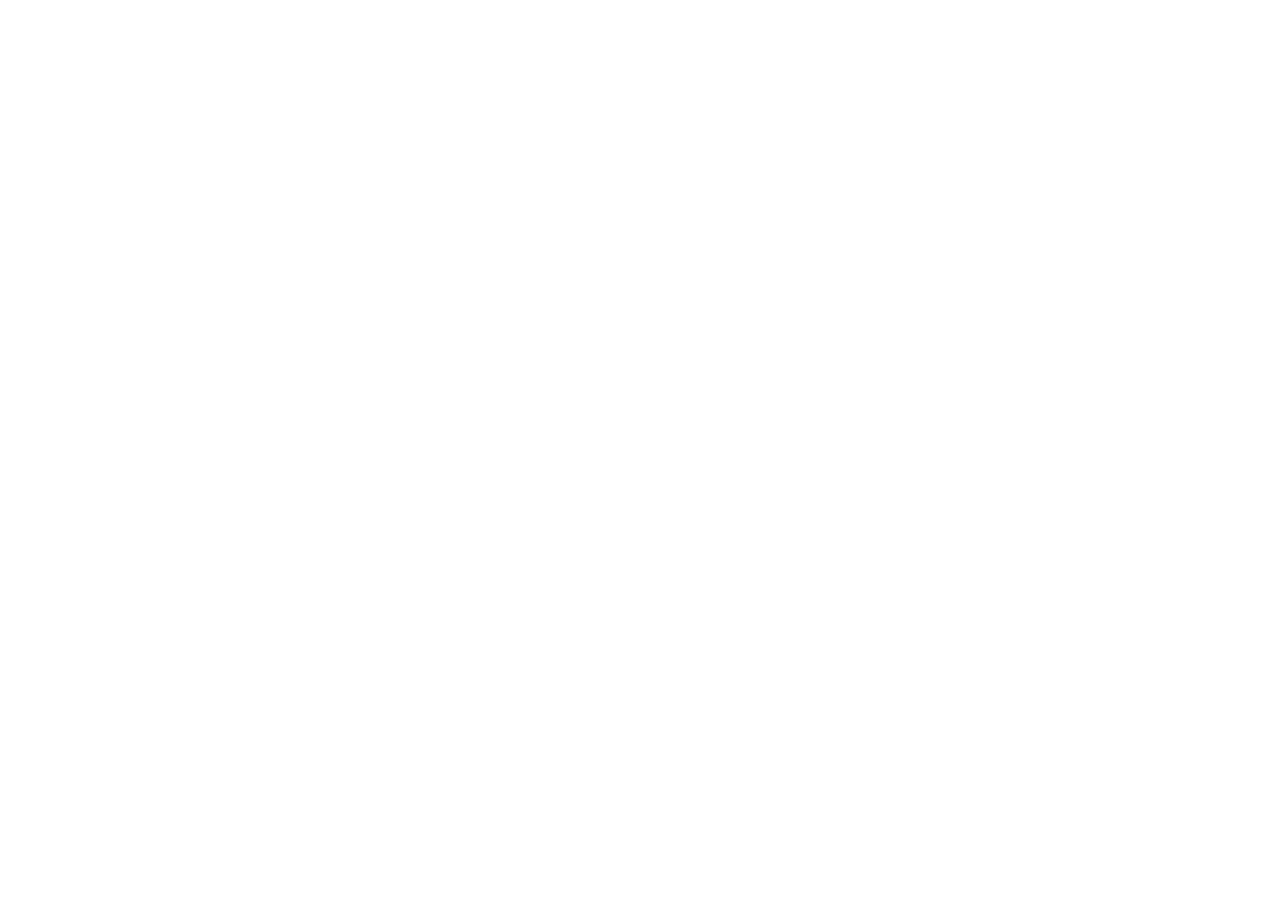
==== index.html @ 3df22ca4 "html file for homepage" ====
<!DOCTYPE html>
<html lang="en">
<head>
    <meta charset="UTF-8">
    <meta name="viewport" content="width=device-width, initial-scale=1.0">
    <title>Interior Design Website</title>
    <link rel="stylesheet" href="assets/css/style.css">
</head>
<body>
    
</body>
</html>
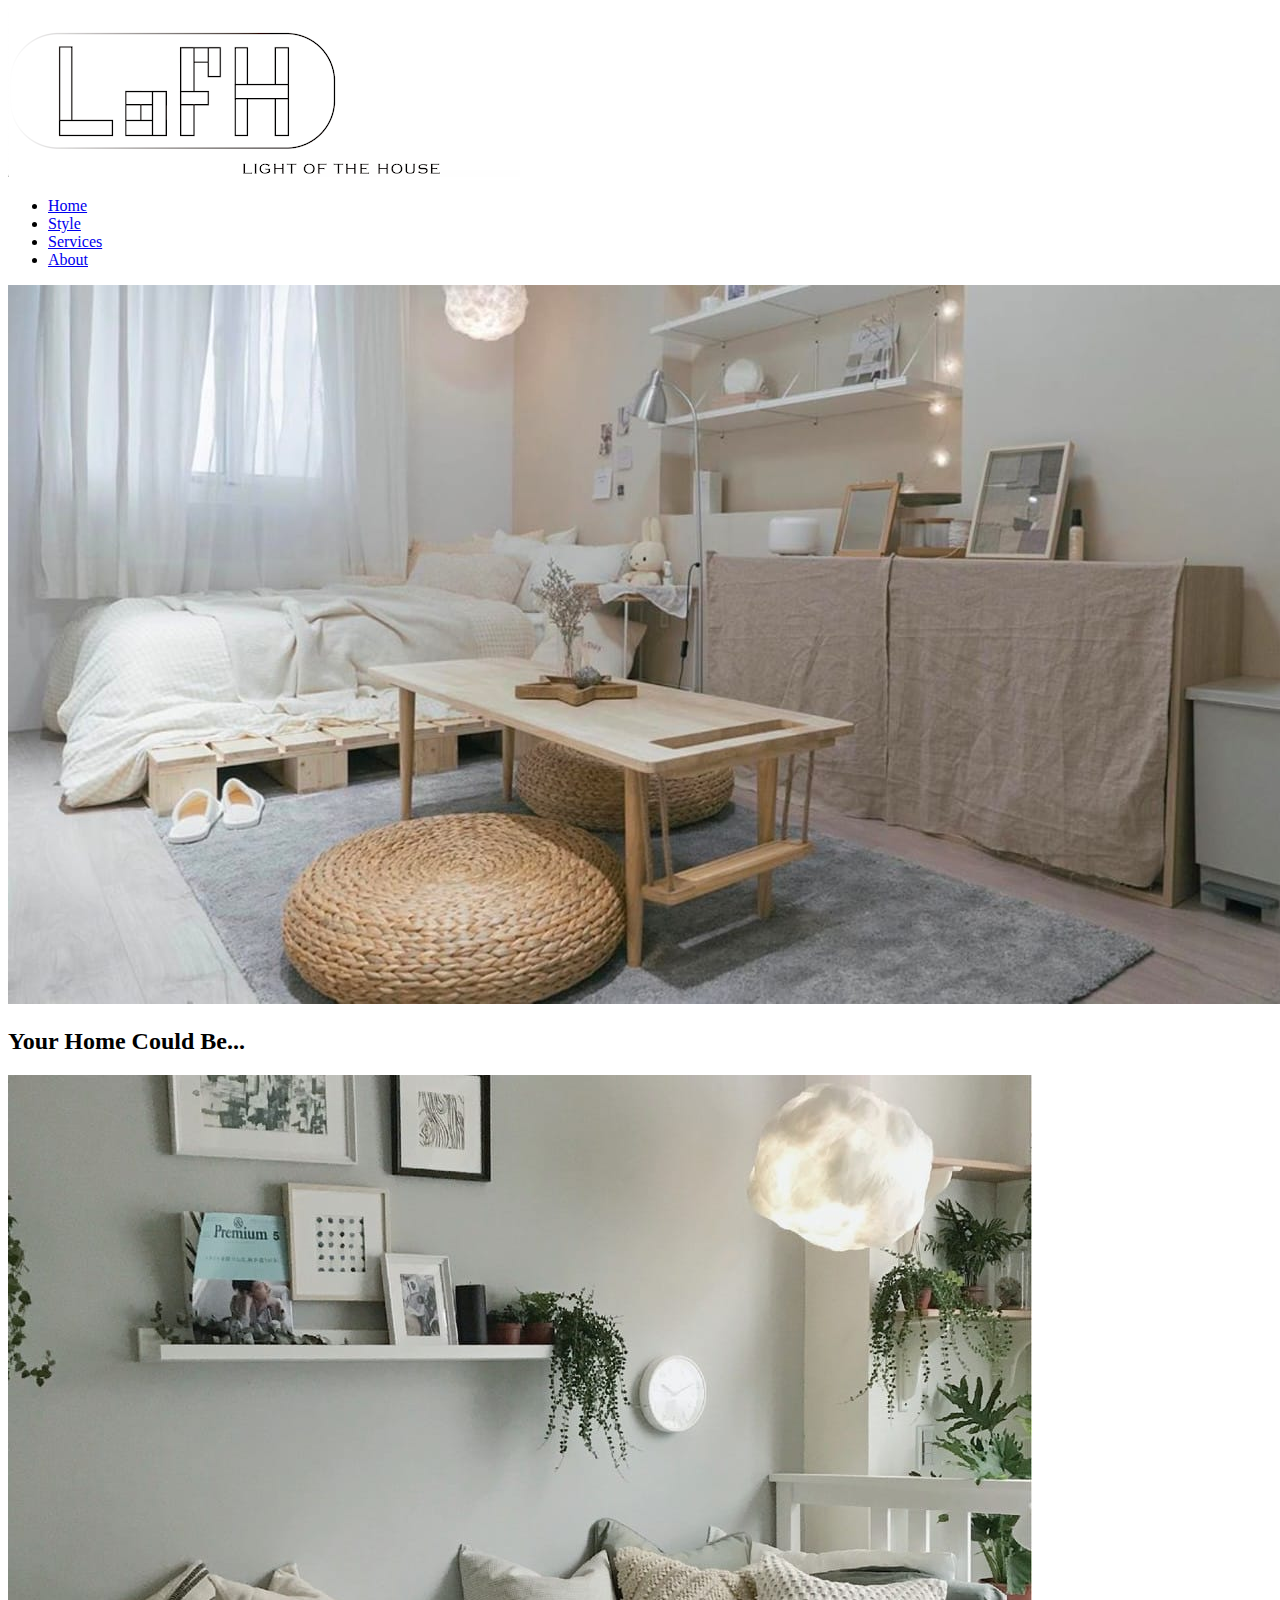
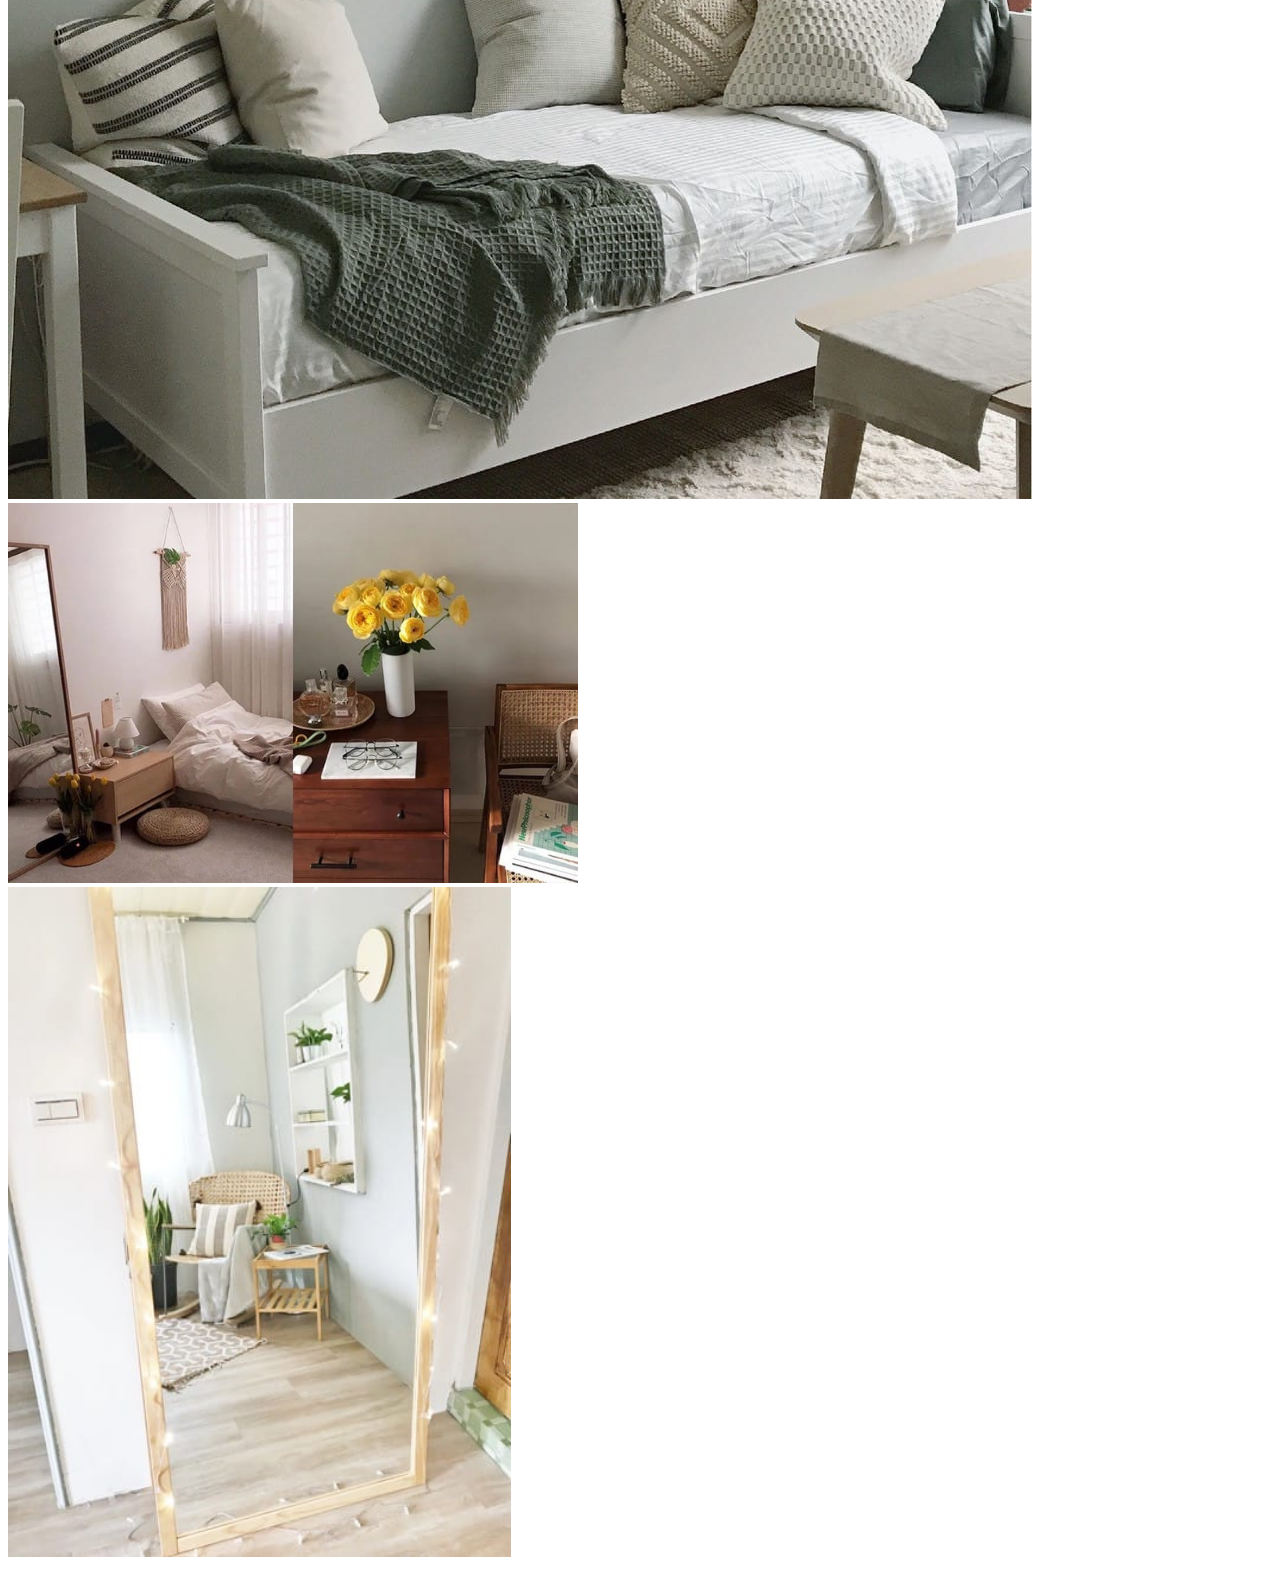
==== commit ef79eb51: "added html for the page" ====
--- a/index.html
+++ b/index.html
@@ -5,8 +5,42 @@
     <meta name="viewport" content="width=device-width, initial-scale=1.0">
     <title>Interior Design Website</title>
     <link rel="stylesheet" href="assets/css/style.css">
+    <link href="https://fonts.googleapis.com/css2?family=Play:wght@400;700&display=swap" rel="stylesheet"> 
 </head>
 <body>
-    
+    <div class="navigation">
+        <div class="brand">
+            <a href="index.html">
+                <img src="assets/images/logo.png">
+            </a>
+        </div>
+        <ul class="links">
+            <li><a href="index.html">Home</a></li>
+            <li><a href="style.html">Style</a></li>
+            <li><a href="services.html">Services</a></li>
+            <li><a href="about.html">About</a></li>
+        </ul>
+    </div>
+    <div class="home">
+        <img class="bg" src="assets/images/img4.jpeg">
+        <div class="intro">
+            <h2>Your Home Could Be...</h2>
+            <div class="box">
+                <div class="flex-50">
+                    <div class="intro-item">
+                        <img src="assets/images/img1.jpeg">
+                    </div>
+                    <div class="intro-item">
+                        <img style="height:380px" src="assets/images/img3.jpeg">
+                    </div>
+                </div>
+                <div class="flex-50">
+                    <div class="intro-item">
+                        <img style="height:670px" src="assets/images/img2.jpeg">
+                    </div>
+                </div>
+            </div>
+        </div>
+    </div>
 </body>
 </html>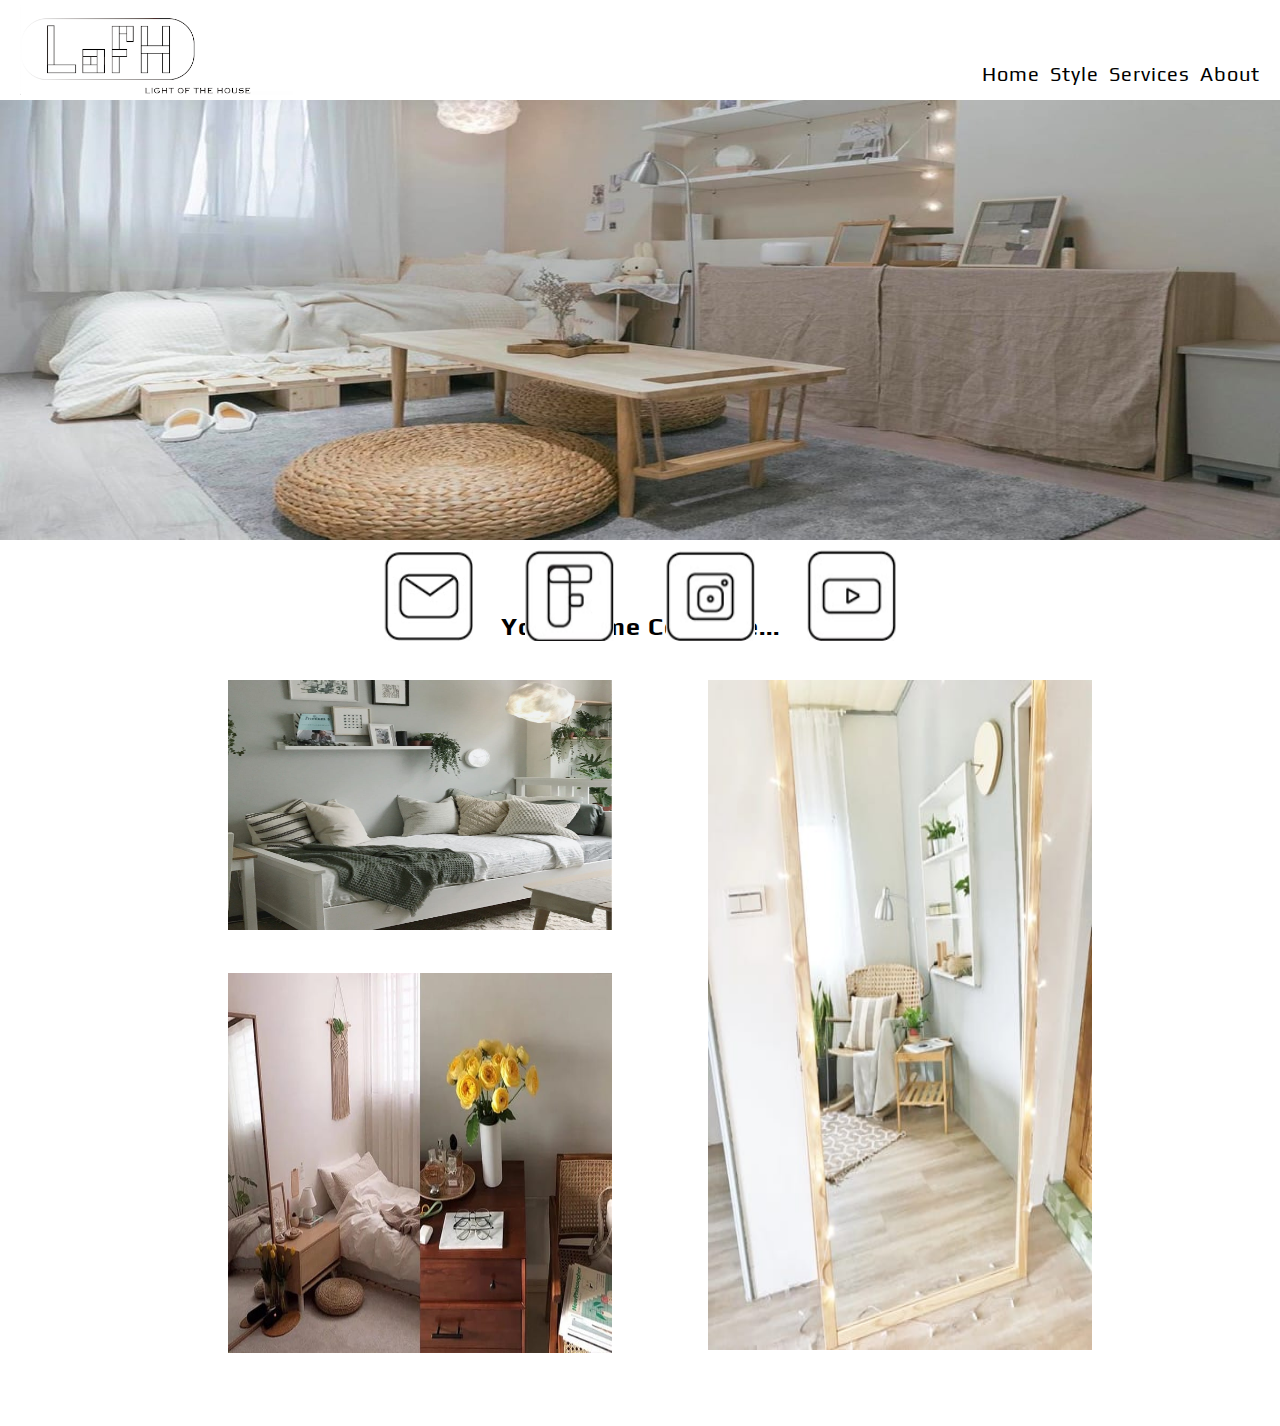
==== commit 99260148: "Add footer section to other pages" ====
--- a/index.html
+++ b/index.html
@@ -42,5 +42,11 @@
             </div>
         </div>
     </div>
+    <div id="footer">
+	    <img src="assets/images/icon1.png">
+	    <img src="assets/images/icon2.png">
+	    <img src="assets/images/icon3.png">
+	    <img src="assets/images/icon4.png">
+    </div>
 </body>
-</html>+</html>
--- a/assets/css/style.css
+++ b/assets/css/style.css
@@ -0,0 +1,219 @@
+body{
+	width: 100%;
+	height: 100%;
+	margin: auto;
+	overflow-x: hidden;
+	letter-spacing: 1px;
+	line-height: 1;
+	font-weight: 100;
+	background-color: #ffffff;
+}
+.box{
+    width: 100%;
+    display: flex;
+}
+.flex-60{
+    flex-basis: 60%;
+    max-width: 60%;
+    flex-shrink: initial;
+}
+.flex-50{
+    flex-basis: 50%;
+    max-width: 50%;
+    flex-shrink: initial;
+}
+.flex-40{
+    flex-basis: 40%;
+    max-width: 40%;
+    flex-shrink: initial;
+}
+h2{
+    font-size: 25px;
+    text-align: center;
+}
+h2,
+a,
+p
+{
+    font-family: 'Play', sans-serif;
+}
+
+/* Navigation */
+.navigation{
+    width: 100%;
+    height: 100px;
+    position: fixed;
+    top: 0;
+    left: 0;
+    background-color: #ffffff;
+    z-index: 999;
+}
+.navigation img{
+    width: auto;
+    height: 90px;
+    margin-top: 5px;
+    margin-left: 20px;
+}
+.navigation .links{
+    position: absolute;
+    right: 0;
+    bottom: 0;
+    padding: 0 20px;
+}
+.navigation .links li{
+    list-style: none;
+    float: left;
+    margin-left: 10px;
+}
+.navigation .links li>a{
+    color: #000;
+    font-size: 20px;
+    text-decoration: none;
+}
+
+/* Home */
+.home{
+    width: 100;
+    height: 450px;
+    margin-top: 100px;
+}
+.home .bg{
+    width: 100%;
+    height: 440px;   
+}
+.home .intro{
+    width: 75%;
+    margin: auto;
+    padding: 50px 0;
+}
+.intro .intro-item{
+    width: 80%;
+    margin: auto;
+}
+.intro-item img{
+    width: 100%;
+    height: 250px;
+    margin: 20px;
+}
+
+/* About */
+.about{
+    width: 100%;
+    height: auto;
+    margin-top: 100px;
+}
+.about .bg{
+    width: 100%;
+    height: 400px;   
+}
+.about .banner{
+    position: relative;
+}
+.about .banner h2{
+    width: 100%;
+    color: #ffffff;
+    font-size: 30px;
+    text-align: center;
+    position: absolute;
+    top: 50%;
+    margin-top: -15px;
+}
+.about .box{
+    width: 80%;
+    margin: auto;
+    padding: 50px 0;
+}
+.about .flex-40 .about-item{
+    text-align: center;
+}
+.about-item img{
+    width: 200px;
+    height: auto;
+    margin-top: 10px;
+}
+.about-item p{
+    font-size: 18px;
+    margin: 10px;
+}
+
+/* STYLE PAGE */
+.style-header {
+	font-size: 1.5rem;
+	font-weight: bold;
+	margin: 0 auto;
+	margin-bottom: 2.5%;
+}
+
+.style-gallery {
+	display: grid;
+	grid-template-columns: repeat(3, 1fr);
+	grid-gap: 10px;
+	grid-auto-rows: minmax(100px, auto);
+}
+
+.gallery-item {
+	position: relative;
+	text-align: center;
+	color: #ffffff;
+}
+
+.gallery-item-photo {
+	width: 75%;
+	height: 60%;
+}
+
+.gallery-item-caption {
+	position: absolute;
+	top: 20%;
+	left: 50%;
+	transform: translate(-50%, -50%);
+	font-size: 1.2rem;
+	font-weight: bold;
+}
+
+.style-container {
+	margin-top: 10rem;
+	display: flex;
+	flex-direction: column;
+}
+
+/* SERVICES SECTION */
+.service-banner {
+	position: relative;
+	text-align: center;
+	color: #ffffff;
+}
+
+.service-banner-image {
+	width: 100vw;
+}
+
+.service-banner-caption {
+	position: absolute;
+	top: 50%;
+	left: 50%;
+	transform: translate(-50%, 50%);
+	font-size: 1.2rem;
+	font-weight: bold;
+}
+
+.service-content {
+	margin: 5% 20%;
+	display: flex;
+	flex-direction: row;
+	justify-content: space-around;
+}
+
+.service-content-text {
+	margin-left: 10%
+}
+
+/* FOOTER SECTION */
+#footer {
+	display: flex;
+	flex-direction: row;
+	justify-content: space-between;;
+	margin: 0 30%;
+	margin-bottom: 5%;
+}
+
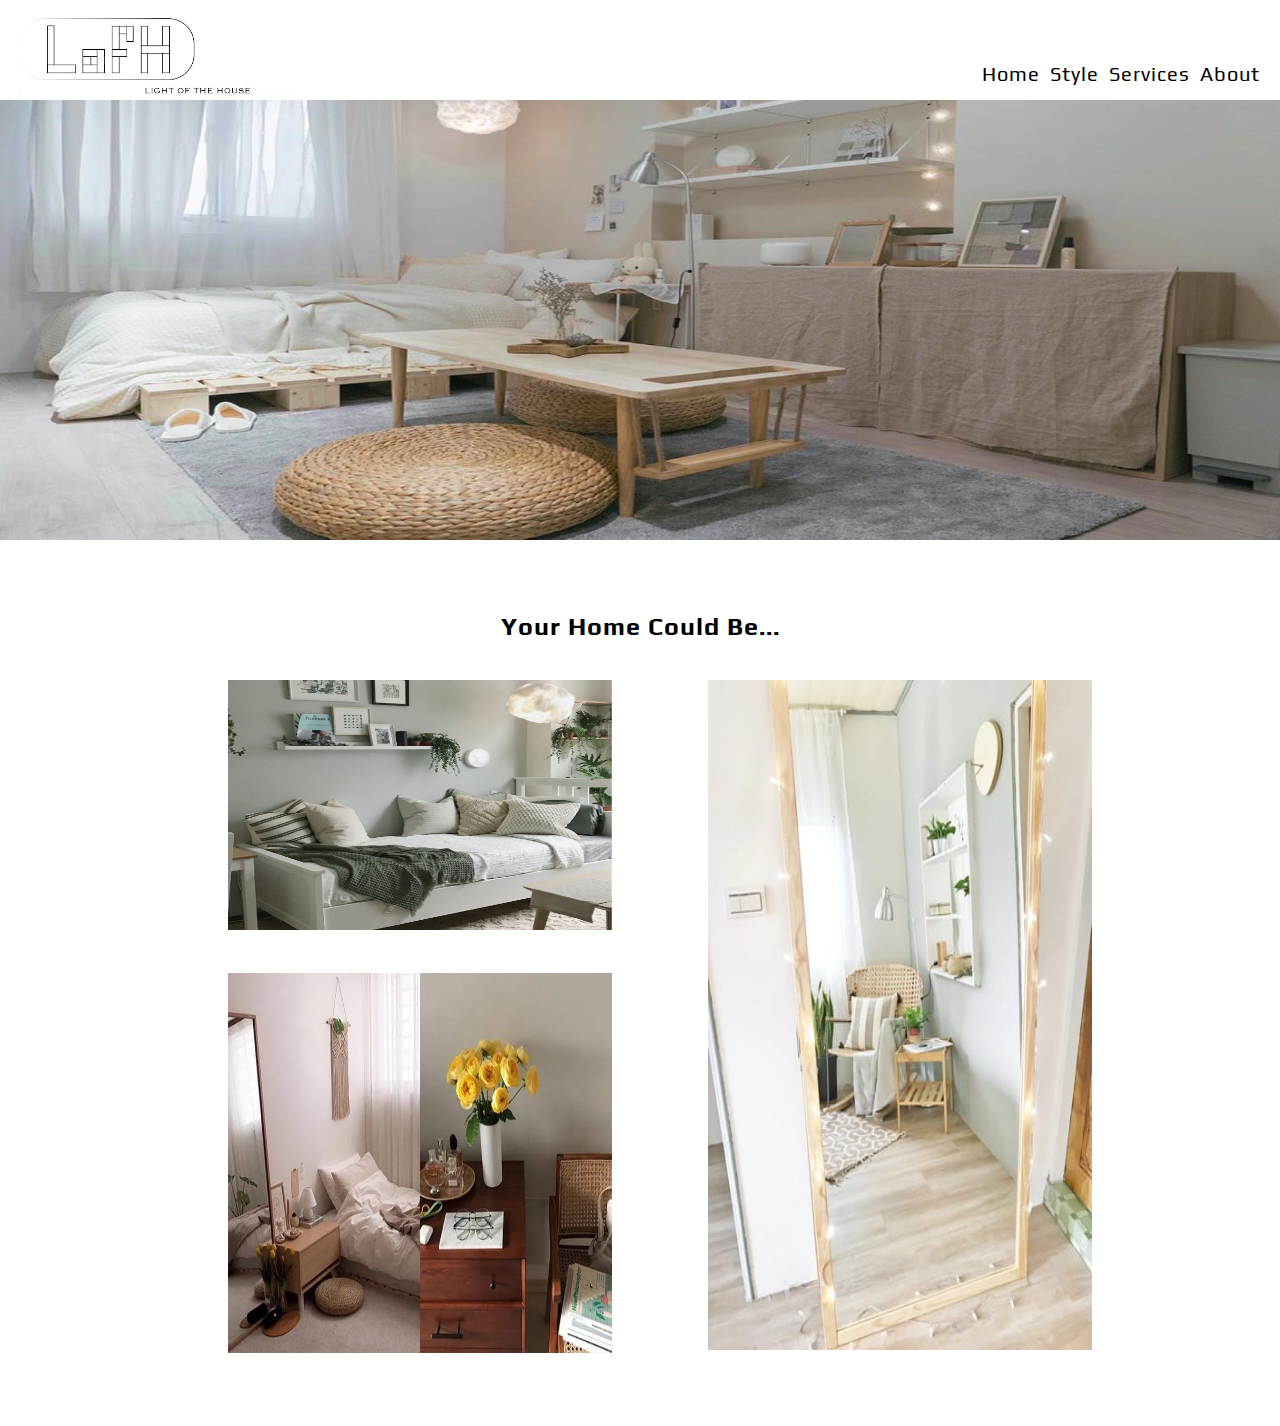
==== commit 6be23dc4: "changed title formatting" ====
--- a/index.html
+++ b/index.html
@@ -3,7 +3,7 @@
 <head>
     <meta charset="UTF-8">
     <meta name="viewport" content="width=device-width, initial-scale=1.0">
-    <title>Interior Design Website</title>
+    <title>Interior Design Website | Home</title>
     <link rel="stylesheet" href="assets/css/style.css">
     <link href="https://fonts.googleapis.com/css2?family=Play:wght@400;700&display=swap" rel="stylesheet"> 
 </head>
@@ -42,11 +42,5 @@
             </div>
         </div>
     </div>
-    <div id="footer">
-	    <img src="assets/images/icon1.png">
-	    <img src="assets/images/icon2.png">
-	    <img src="assets/images/icon3.png">
-	    <img src="assets/images/icon4.png">
-    </div>
 </body>
-</html>
+</html>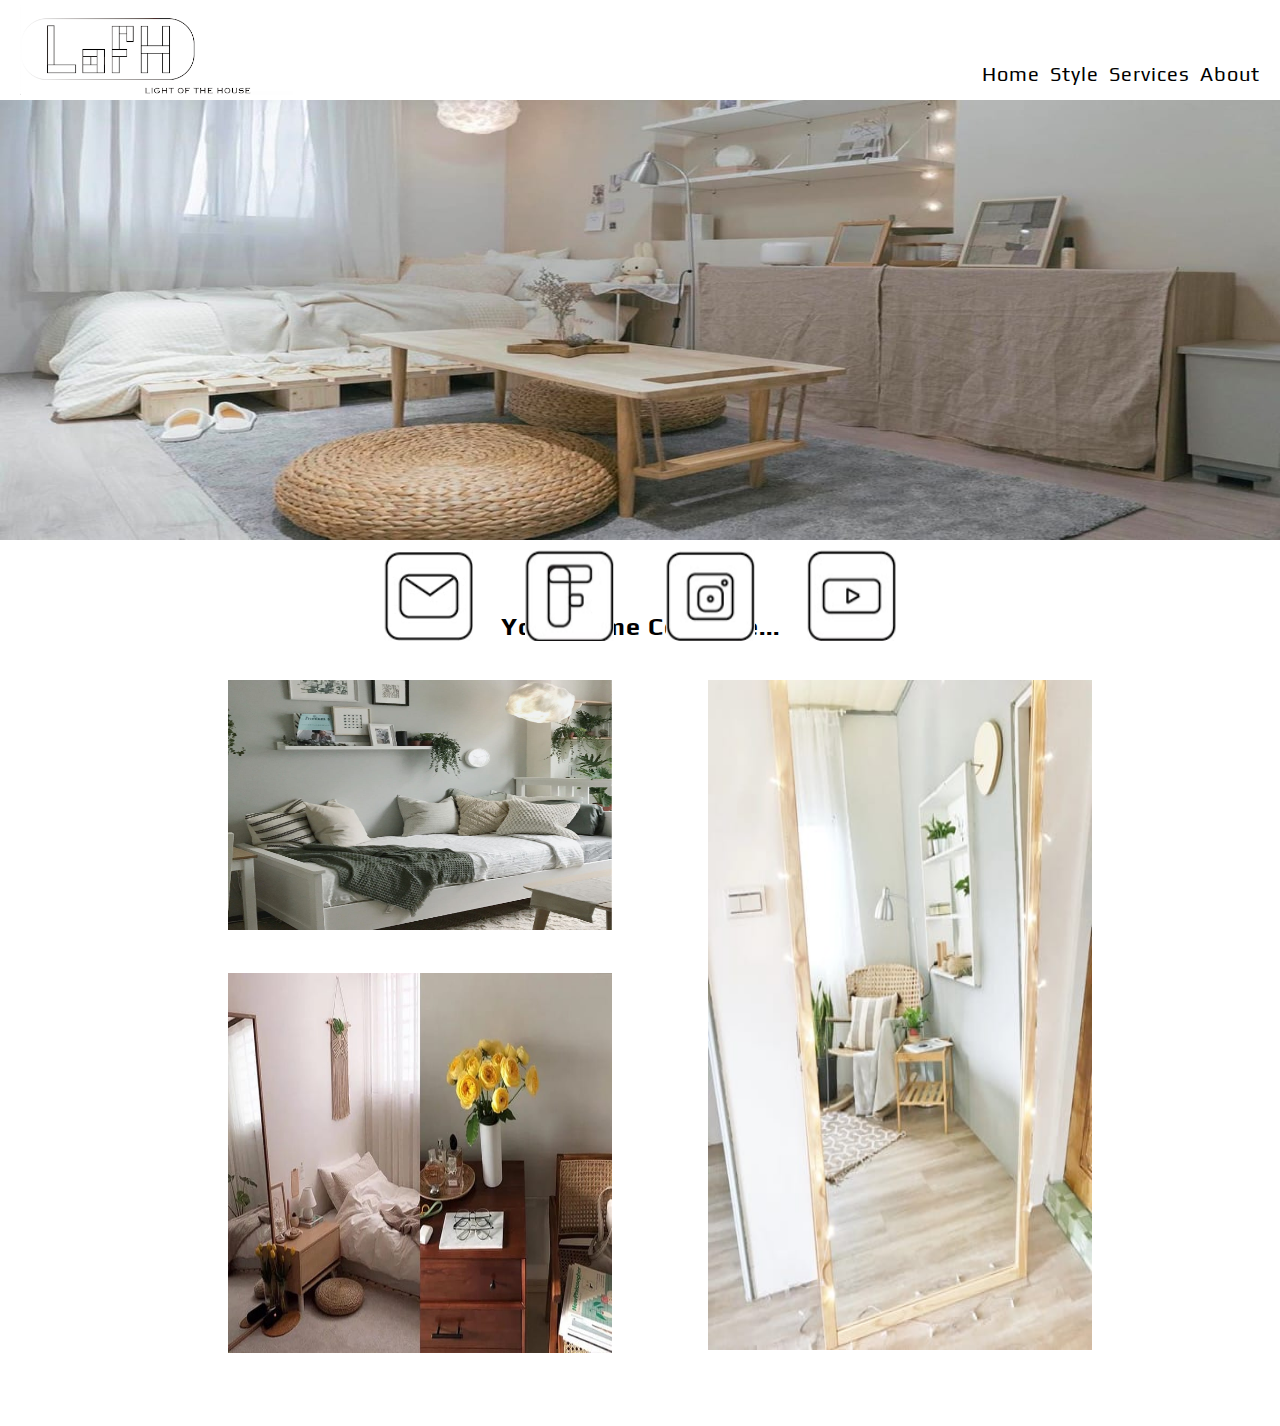
==== commit 269977a9: "Merge branch 'main' of https://github.com/Brackie/interior_design into main" ====
--- a/index.html
+++ b/index.html
@@ -42,5 +42,11 @@
             </div>
         </div>
     </div>
+    <div id="footer">
+	    <img src="assets/images/icon1.png">
+	    <img src="assets/images/icon2.png">
+	    <img src="assets/images/icon3.png">
+	    <img src="assets/images/icon4.png">
+    </div>
 </body>
-</html>+</html>
